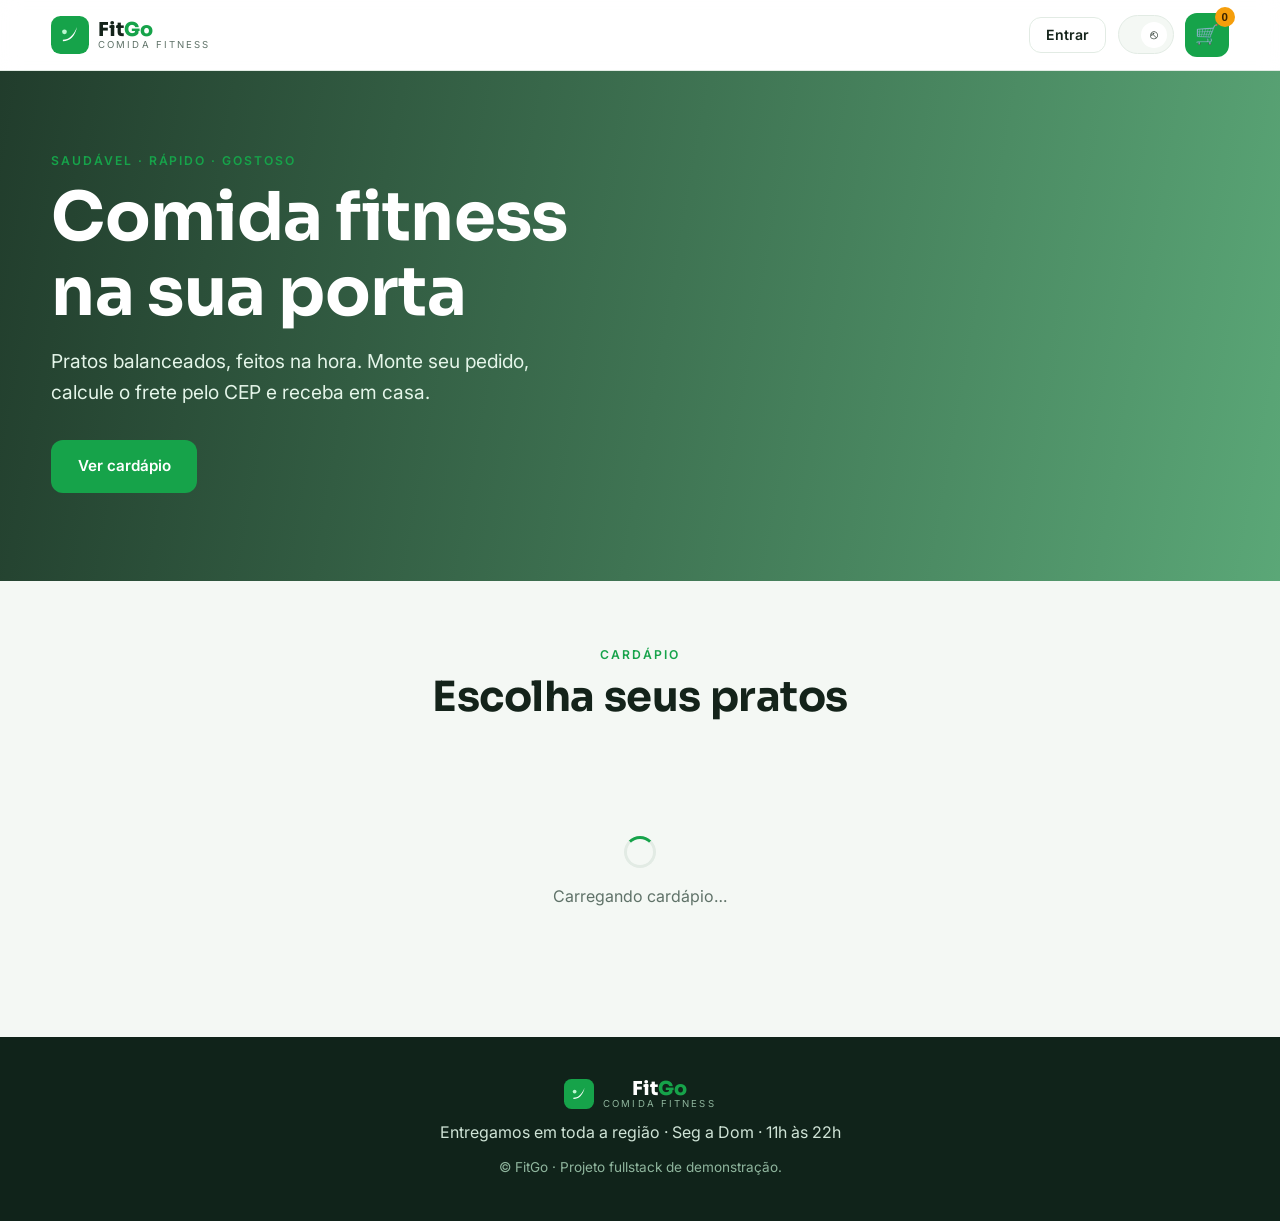
==== index.html @ 411060ad "FitGo: delivery fitness fullstack (login/cadastro, carrinho, frete por CEP+distancia, mensagem e his" ====
<!DOCTYPE html>
<html lang="pt-BR">
<head>
  <meta charset="UTF-8" />
  <meta name="viewport" content="width=device-width, initial-scale=1.0" />
  <meta name="description" content="FitGo — delivery de comida fitness. Peça pratos saudáveis, calcule o frete pelo seu endereço e receba em casa." />
  <title>FitGo · Delivery Fitness</title>
  <link rel="icon" href="favicon.svg" type="image/svg+xml" />
  <link rel="preconnect" href="https://fonts.googleapis.com" />
  <link rel="preconnect" href="https://fonts.gstatic.com" crossorigin />
  <link href="https://fonts.googleapis.com/css2?family=Sora:wght@600;700;800&family=Inter:wght@400;500;600&display=swap" rel="stylesheet" />
  <link rel="stylesheet" href="styles.css" />
</head>
<body>
  <header class="site-header" id="topo">
    <nav class="nav container">
      <a href="index.html" class="brand" aria-label="FitGo">
        <svg class="logo-mark" width="38" height="38" viewBox="0 0 48 48" aria-hidden="true">
          <rect width="48" height="48" rx="12" fill="#16a34a"/>
          <path d="M15 30c8 0 13-5 18-16-3 12-9 18-18 18z" fill="#fff"/>
          <circle cx="17" cy="20" r="3" fill="#bbf7d0"/>
        </svg>
        <span class="brand-text"><strong>Fit<span>Go</span></strong><small>Comida Fitness</small></span>
      </a>
      <div class="nav-actions">
        <a href="pedidos.html" class="nav-link" id="navPedidos" hidden>Meus pedidos</a>
        <button class="btn btn-ghost btn-sm" id="authBtn">Entrar</button>
        <span class="user-chip" id="userChip" hidden><span id="userEmail"></span><button id="logoutBtn" title="Sair">⎋</button></span>
        <button class="cart-btn" id="cartBtn" aria-label="Abrir carrinho">🛒<span class="cart-count" id="cartCount">0</span></button>
      </div>
    </nav>
  </header>

  <main>
    <section class="hero">
      <div class="hero-overlay"></div>
      <div class="container hero-inner">
        <p class="eyebrow">Saudável · rápido · gostoso</p>
        <h1>Comida fitness<br />na sua porta</h1>
        <p class="lead">Pratos balanceados, feitos na hora. Monte seu pedido, calcule o frete pelo CEP e receba em casa.</p>
        <a href="#cardapio" class="btn btn-primary">Ver cardápio</a>
      </div>
    </section>

    <section id="cardapio" class="menu">
      <div class="container">
        <div class="section-head">
          <p class="eyebrow">Cardápio</p>
          <h2>Escolha seus pratos</h2>
        </div>
        <div class="cat-tabs" id="catTabs"></div>
        <div class="menu-grid" id="menuGrid"><div class="state"><div class="spinner"></div>Carregando cardápio…</div></div>
      </div>
    </section>
  </main>

  <footer class="site-footer">
    <div class="container footer-inner">
      <span class="brand">
        <svg class="logo-mark" width="30" height="30" viewBox="0 0 48 48" aria-hidden="true">
          <rect width="48" height="48" rx="12" fill="#16a34a"/>
          <path d="M15 30c8 0 13-5 18-16-3 12-9 18-18 18z" fill="#fff"/>
          <circle cx="17" cy="20" r="3" fill="#bbf7d0"/>
        </svg>
        <span class="brand-text"><strong>Fit<span>Go</span></strong><small>Comida Fitness</small></span>
      </span>
      <p>Entregamos em toda a região · Seg a Dom · 11h às 22h</p>
      <p class="muted">© <span id="year"></span> FitGo · Projeto fullstack de demonstração.</p>
    </div>
  </footer>

  <!-- Carrinho (drawer) -->
  <div class="drawer" id="cartDrawer" hidden>
    <div class="drawer-backdrop" data-close-cart></div>
    <aside class="drawer-panel" role="dialog" aria-modal="true">
      <div class="drawer-head">
        <h2>Seu pedido</h2>
        <button class="drawer-close" data-close-cart aria-label="Fechar">×</button>
      </div>
      <div class="cart-items" id="cartItems"></div>

      <div class="cart-address" id="cartAddress">
        <h3>Endereço de entrega</h3>
        <div class="addr-grid">
          <label class="cep">CEP<input type="text" id="aCep" placeholder="00000-000" inputmode="numeric" maxlength="9" /></label>
          <label class="num">Número<input type="text" id="aNum" placeholder="123" /></label>
          <label class="rua">Rua<input type="text" id="aRua" placeholder="Rua / Av." /></label>
          <label class="bairro">Bairro<input type="text" id="aBairro" placeholder="Bairro" /></label>
          <label class="cidade">Cidade<input type="text" id="aCidade" placeholder="Cidade" /></label>
          <label class="uf">UF<input type="text" id="aUf" placeholder="SP" maxlength="2" /></label>
          <label class="comp">Complemento<input type="text" id="aComp" placeholder="Apto, bloco, referência" /></label>
        </div>
        <button class="btn btn-ghost btn-block" id="freteBtn">Calcular frete</button>
        <p class="frete-msg" id="freteMsg"></p>
      </div>

      <div class="cart-totals" id="cartTotals"></div>
      <button class="btn btn-primary btn-block" id="checkoutBtn" disabled>Finalizar pedido</button>
      <p class="cart-hint" id="cartHint"></p>
    </aside>
  </div>

  <!-- Modal de login / cadastro -->
  <div class="modal" id="authModal" hidden>
    <div class="modal-backdrop" data-close-auth></div>
    <div class="modal-card" role="dialog" aria-modal="true">
      <button class="modal-close" data-close-auth aria-label="Fechar">×</button>
      <div class="auth-tabs">
        <button class="auth-tab active" data-tab="login">Entrar</button>
        <button class="auth-tab" data-tab="signup">Criar conta</button>
      </div>
      <form id="authForm">
        <label id="nomeField" hidden>Nome<input type="text" id="auNome" placeholder="Seu nome" /></label>
        <label>E-mail<input type="email" id="auEmail" required placeholder="voce@email.com" autocomplete="email" /></label>
        <label>Senha<input type="password" id="auSenha" required placeholder="mínimo 6 caracteres" autocomplete="current-password" /></label>
        <button type="submit" class="btn btn-primary btn-block" id="authSubmit">Entrar</button>
        <p class="form-error" id="authError"></p>
      </form>
    </div>
  </div>

  <!-- Modal de pedido finalizado -->
  <div class="modal" id="okModal" hidden>
    <div class="modal-backdrop" data-close-ok></div>
    <div class="modal-card" role="dialog" aria-modal="true">
      <button class="modal-close" data-close-ok aria-label="Fechar">×</button>
      <div class="ok-head"><span class="ok-ico">✅</span><h2>Pedido registrado!</h2></div>
      <p class="ok-sub">Confira o resumo — você pode enviar direto pra loja no WhatsApp.</p>
      <pre class="order-msg" id="orderMsg"></pre>
      <a class="btn btn-primary btn-block" id="waBtn" target="_blank" rel="noopener">Enviar no WhatsApp</a>
      <button class="btn btn-ghost btn-block" id="copyBtn">Copiar mensagem</button>
    </div>
  </div>

  <div class="toast" id="toast" hidden></div>
  <script type="module" src="app.js"></script>
</body>
</html>
---- styles.css ----
:root {
  --bg: #f4f8f4;
  --surface: #ffffff;
  --ink: #14231a;
  --muted: #5f7268;
  --brand: #16a34a;
  --brand-dark: #12813c;
  --brand-light: #22c55e;
  --accent: #f59e0b;
  --line: #e2ebe4;
  --radius: 16px;
  --shadow: 0 18px 45px -24px rgba(20, 60, 35, .3);
}
* { margin: 0; padding: 0; box-sizing: border-box; }
html { scroll-behavior: smooth; }
body { font-family: 'Inter', system-ui, sans-serif; background: var(--bg); color: var(--ink); line-height: 1.6; -webkit-font-smoothing: antialiased; }
img { max-width: 100%; display: block; }
a { color: inherit; text-decoration: none; }
.container { width: min(1180px, 92%); margin-inline: auto; }
h1, h2, h3 { font-family: 'Sora', sans-serif; font-weight: 700; line-height: 1.12; letter-spacing: -.01em; }
.eyebrow { text-transform: uppercase; letter-spacing: .16em; font-size: .76rem; font-weight: 600; color: var(--brand); margin-bottom: .6rem; }

.btn { display: inline-flex; align-items: center; justify-content: center; gap: .45rem; font-weight: 600; font-size: .95rem; padding: .85rem 1.6rem; border-radius: 12px; border: 1.5px solid transparent; cursor: pointer; transition: transform .15s ease, background .2s ease, color .2s ease, border-color .2s ease; font-family: inherit; }
.btn:hover { transform: translateY(-2px); }
.btn:disabled { opacity: .5; cursor: not-allowed; transform: none; }
.btn-primary { background: var(--brand); color: #fff; }
.btn-primary:hover { background: var(--brand-dark); }
.btn-ghost { background: transparent; color: var(--ink); border-color: var(--line); }
.btn-ghost:hover { border-color: var(--brand); color: var(--brand); }
.btn-sm { padding: .55rem 1rem; font-size: .88rem; }
.btn-block { width: 100%; }

/* Logo */
.brand { display: inline-flex; align-items: center; gap: .55rem; }
.brand-text { display: flex; flex-direction: column; line-height: 1.05; }
.brand-text strong { font-family: 'Sora', sans-serif; font-size: 1.2rem; font-weight: 800; }
.brand-text strong span { color: var(--brand); }
.brand-text small { font-size: .6rem; text-transform: uppercase; letter-spacing: .22em; color: var(--muted); }

.site-header { position: sticky; top: 0; z-index: 50; background: rgba(255,255,255,.92); backdrop-filter: blur(10px); border-bottom: 1px solid var(--line); }
.nav { display: flex; align-items: center; justify-content: space-between; padding: .8rem 0; }
.nav-actions { display: flex; align-items: center; gap: .7rem; }
.nav-link { font-weight: 600; font-size: .9rem; color: var(--muted); }
.nav-link:hover { color: var(--brand); }
.user-chip { display: inline-flex; align-items: center; gap: .5rem; background: var(--bg); border: 1px solid var(--line); border-radius: 999px; padding: .35rem .35rem .35rem .9rem; font-size: .84rem; color: var(--muted); }
.user-chip button { border: 0; background: var(--surface); width: 26px; height: 26px; border-radius: 50%; cursor: pointer; color: var(--ink); }
.cart-btn { position: relative; background: var(--brand); color: #fff; border: 0; width: 44px; height: 44px; border-radius: 12px; font-size: 1.2rem; cursor: pointer; }
.cart-count { position: absolute; top: -6px; right: -6px; background: var(--accent); color: #3a2400; font-size: .72rem; font-weight: 700; min-width: 20px; height: 20px; border-radius: 999px; display: grid; place-items: center; padding: 0 4px; }

/* Hero */
.hero { position: relative; overflow: hidden; color: #fff;
  background: url('https://images.unsplash.com/photo-1512621776951-a57141f2eefd?auto=format&fit=crop&w=1600&q=80') center/cover; }
.hero-overlay { position: absolute; inset: 0; background: linear-gradient(100deg, rgba(10,40,22,.9), rgba(18,129,60,.68)); }
.hero-inner { position: relative; z-index: 1; padding: 5rem 0 5.5rem; }
.hero h1 { font-size: clamp(2.4rem, 6vw, 4.2rem); margin-bottom: 1rem; }
.hero .lead { font-size: 1.2rem; color: #e4f5e9; max-width: 44ch; margin-bottom: 2rem; }

/* Menu */
.menu { padding: 4rem 0 5rem; }
.section-head { text-align: center; max-width: 560px; margin: 0 auto 2rem; }
.section-head h2 { font-size: clamp(1.8rem, 4vw, 2.6rem); }
.cat-tabs { display: flex; flex-wrap: wrap; justify-content: center; gap: .6rem; margin-bottom: 2.2rem; }
.cat-tab { background: var(--surface); border: 1.5px solid var(--line); border-radius: 999px; padding: .55rem 1.2rem; font: inherit; font-weight: 600; font-size: .9rem; color: var(--muted); cursor: pointer; transition: .2s; }
.cat-tab:hover { border-color: var(--brand); }
.cat-tab.active { background: var(--brand); color: #fff; border-color: var(--brand); }

.menu-grid { display: grid; grid-template-columns: repeat(auto-fill, minmax(260px, 1fr)); gap: 1.4rem; }
.dish-card { background: var(--surface); border: 1px solid var(--line); border-radius: var(--radius); overflow: hidden; box-shadow: var(--shadow); display: flex; flex-direction: column; }
.dish-card .dc-img { aspect-ratio: 16/10; object-fit: cover; }
.dc-body { padding: 1.1rem 1.2rem 1.3rem; display: flex; flex-direction: column; flex: 1; }
.dc-cat { font-size: .7rem; font-weight: 700; text-transform: uppercase; letter-spacing: .08em; color: var(--brand); }
.dc-body h3 { font-size: 1.12rem; margin: .3rem 0 .3rem; font-family: 'Inter', sans-serif; font-weight: 600; }
.dc-desc { color: var(--muted); font-size: .88rem; flex: 1; }
.dc-kcal { display: inline-block; margin: .6rem 0; font-size: .75rem; color: var(--muted); background: var(--bg); border-radius: 999px; padding: .2rem .6rem; }
.dc-foot { display: flex; align-items: center; justify-content: space-between; gap: .6rem; margin-top: .4rem; }
.dc-price { font-family: 'Sora', sans-serif; font-weight: 700; font-size: 1.25rem; color: var(--brand); }
.dc-add { background: var(--brand); color: #fff; border: 0; border-radius: 10px; padding: .55rem .9rem; font: inherit; font-weight: 600; font-size: .85rem; cursor: pointer; }
.dc-add:hover { background: var(--brand-dark); }

.state { text-align: center; padding: 3rem 1rem; color: var(--muted); grid-column: 1/-1; }
.state.error { color: #c0392b; }
.spinner { width: 32px; height: 32px; border: 3px solid var(--line); border-top-color: var(--brand); border-radius: 50%; margin: 0 auto 1rem; animation: spin 1s linear infinite; }
@keyframes spin { to { transform: rotate(360deg); } }

/* Footer */
.site-footer { background: #10231a; color: #cfe3d6; padding: 2.6rem 0; text-align: center; }
.footer-inner { display: grid; gap: .7rem; justify-items: center; }
.site-footer .brand-text strong { color: #fff; }
.site-footer .brand-text small { color: #8fb59d; }
.muted { color: #8fb59d; font-size: .85rem; }

/* Drawer (carrinho) */
.drawer { position: fixed; inset: 0; z-index: 90; }
.drawer[hidden] { display: none; }
.drawer-backdrop { position: absolute; inset: 0; background: rgba(10,30,18,.5); backdrop-filter: blur(2px); }
.drawer-panel { position: absolute; top: 0; right: 0; height: 100%; width: min(430px, 100%); background: var(--surface); box-shadow: var(--shadow); padding: 1.4rem; overflow-y: auto; display: flex; flex-direction: column; gap: 1rem; }
.drawer-head { display: flex; align-items: center; justify-content: space-between; }
.drawer-head h2 { font-size: 1.5rem; }
.drawer-close { border: 0; background: var(--bg); width: 38px; height: 38px; border-radius: 50%; font-size: 1.4rem; cursor: pointer; }
.cart-items { display: grid; gap: .7rem; }
.cart-empty { color: var(--muted); text-align: center; padding: 2rem 0; }
.ci { display: grid; grid-template-columns: 1fr auto; gap: .3rem .8rem; align-items: center; border-bottom: 1px solid var(--line); padding-bottom: .7rem; }
.ci-name { font-weight: 600; font-size: .95rem; }
.ci-price { color: var(--muted); font-size: .85rem; }
.ci-qty { display: inline-flex; align-items: center; gap: .5rem; }
.ci-qty button { width: 26px; height: 26px; border-radius: 7px; border: 1px solid var(--line); background: var(--bg); cursor: pointer; font-weight: 700; color: var(--ink); }
.ci-sub { font-weight: 700; color: var(--brand); white-space: nowrap; }

.cart-address h3, .cart-totals h3 { font-size: 1.1rem; margin-bottom: .6rem; }
.addr-grid { display: grid; grid-template-columns: repeat(6, 1fr); gap: .6rem; }
.addr-grid label { display: flex; flex-direction: column; font-size: .72rem; font-weight: 600; text-transform: uppercase; letter-spacing: .04em; color: var(--muted); gap: .25rem; }
.addr-grid input { padding: .55rem .6rem; font: inherit; border: 1px solid var(--line); border-radius: 8px; background: var(--bg); color: var(--ink); }
.addr-grid input:focus { outline: 2px solid var(--brand); border-color: transparent; }
.addr-grid .cep { grid-column: span 3; }
.addr-grid .num { grid-column: span 3; }
.addr-grid .rua { grid-column: span 6; }
.addr-grid .bairro { grid-column: span 3; }
.addr-grid .cidade { grid-column: span 2; }
.addr-grid .uf { grid-column: span 1; }
.addr-grid .comp { grid-column: span 6; }
.frete-msg { font-size: .84rem; margin-top: .5rem; color: var(--muted); }
.frete-msg.ok { color: var(--brand); font-weight: 600; }
.frete-msg.err { color: #c0392b; }

.cart-totals { display: grid; gap: .35rem; border-top: 1px dashed var(--line); padding-top: .9rem; }
.tot-row { display: flex; justify-content: space-between; font-size: .95rem; color: var(--muted); }
.tot-row.grand { font-family: 'Sora', sans-serif; font-weight: 700; font-size: 1.2rem; color: var(--ink); margin-top: .3rem; }
.tot-row.grand span:last-child { color: var(--brand); }
.cart-hint { font-size: .8rem; color: var(--muted); text-align: center; }

/* Modais */
.modal { position: fixed; inset: 0; z-index: 100; display: grid; place-items: center; padding: 1.2rem; }
.modal[hidden] { display: none; }
.modal-backdrop { position: absolute; inset: 0; background: rgba(10,30,18,.55); backdrop-filter: blur(3px); }
.modal-card { position: relative; z-index: 1; background: var(--surface); border-radius: var(--radius); width: min(460px, 100%); max-height: 90vh; overflow-y: auto; padding: 2rem; box-shadow: var(--shadow); }
.modal-close { position: absolute; top: .7rem; right: .8rem; width: 36px; height: 36px; border-radius: 50%; border: 0; background: var(--bg); font-size: 1.4rem; cursor: pointer; }
.auth-tabs { display: flex; gap: .5rem; margin-bottom: 1.4rem; }
.auth-tab { flex: 1; padding: .7rem; border: 0; background: var(--bg); border-radius: 10px; font: inherit; font-weight: 600; color: var(--muted); cursor: pointer; }
.auth-tab.active { background: var(--brand); color: #fff; }
#authForm label, .modal label { display: block; font-size: .84rem; font-weight: 600; color: var(--muted); margin-bottom: 1rem; }
#authForm input { width: 100%; margin-top: .35rem; padding: .8rem .9rem; font: inherit; background: var(--bg); border: 1px solid var(--line); border-radius: 10px; color: var(--ink); }
#authForm input:focus { outline: 2px solid var(--brand); border-color: transparent; }
.form-error { color: #c0392b; font-size: .86rem; margin-top: .6rem; text-align: center; min-height: 1rem; }

.ok-head { display: flex; align-items: center; gap: .7rem; margin-bottom: .3rem; }
.ok-ico { font-size: 1.8rem; }
.ok-sub { color: var(--muted); font-size: .9rem; margin-bottom: 1rem; }
.order-msg { background: var(--bg); border: 1px solid var(--line); border-radius: 10px; padding: 1rem; font-family: ui-monospace, 'SF Mono', Menlo, monospace; font-size: .82rem; white-space: pre-wrap; line-height: 1.5; max-height: 300px; overflow-y: auto; margin-bottom: 1rem; }
.okModal .btn { margin-bottom: .6rem; }
#okModal .btn-ghost { margin-top: .6rem; }

/* Toast */
.toast { position: fixed; bottom: 1.5rem; left: 50%; transform: translateX(-50%); background: var(--ink); color: #fff; font-weight: 600; padding: .8rem 1.4rem; border-radius: 10px; font-size: .9rem; box-shadow: var(--shadow); z-index: 200; }
.toast.err { background: #c0392b; }

/* Pedidos (histórico) */
.page-hero { position: relative; color: #fff; text-align: center; overflow: hidden;
  background: linear-gradient(100deg, rgba(10,40,22,.9), rgba(18,129,60,.7)), url('https://images.unsplash.com/photo-1490645935967-10de6ba17061?auto=format&fit=crop&w=1600&q=80') center/cover; }
.page-hero .container { position: relative; z-index: 1; padding: 3.5rem 0; }
.page-hero h1 { font-size: clamp(2rem, 5vw, 3.2rem); }
.orders { padding: 3rem 0 5rem; }
.order-card { background: var(--surface); border: 1px solid var(--line); border-radius: var(--radius); padding: 1.3rem 1.4rem; margin-bottom: 1rem; box-shadow: var(--shadow); }
.order-top { display: flex; flex-wrap: wrap; justify-content: space-between; gap: .5rem; align-items: baseline; margin-bottom: .6rem; }
.order-top h3 { font-size: 1.1rem; }
.order-date { color: var(--muted); font-size: .86rem; }
.order-status { font-size: .72rem; font-weight: 700; text-transform: uppercase; letter-spacing: .05em; color: var(--brand); background: #e7f7ec; padding: .2rem .6rem; border-radius: 999px; }
.order-items { color: var(--muted); font-size: .9rem; margin-bottom: .5rem; }
.order-tot { font-family: 'Sora', sans-serif; font-weight: 700; color: var(--brand); }

@media (max-width: 640px) {
  .menu-grid { grid-template-columns: 1fr 1fr; }
  .brand-text small { display: none; }
}
@media (max-width: 460px) {
  .menu-grid { grid-template-columns: 1fr; }
  .addr-grid .cidade { grid-column: span 4; }
}
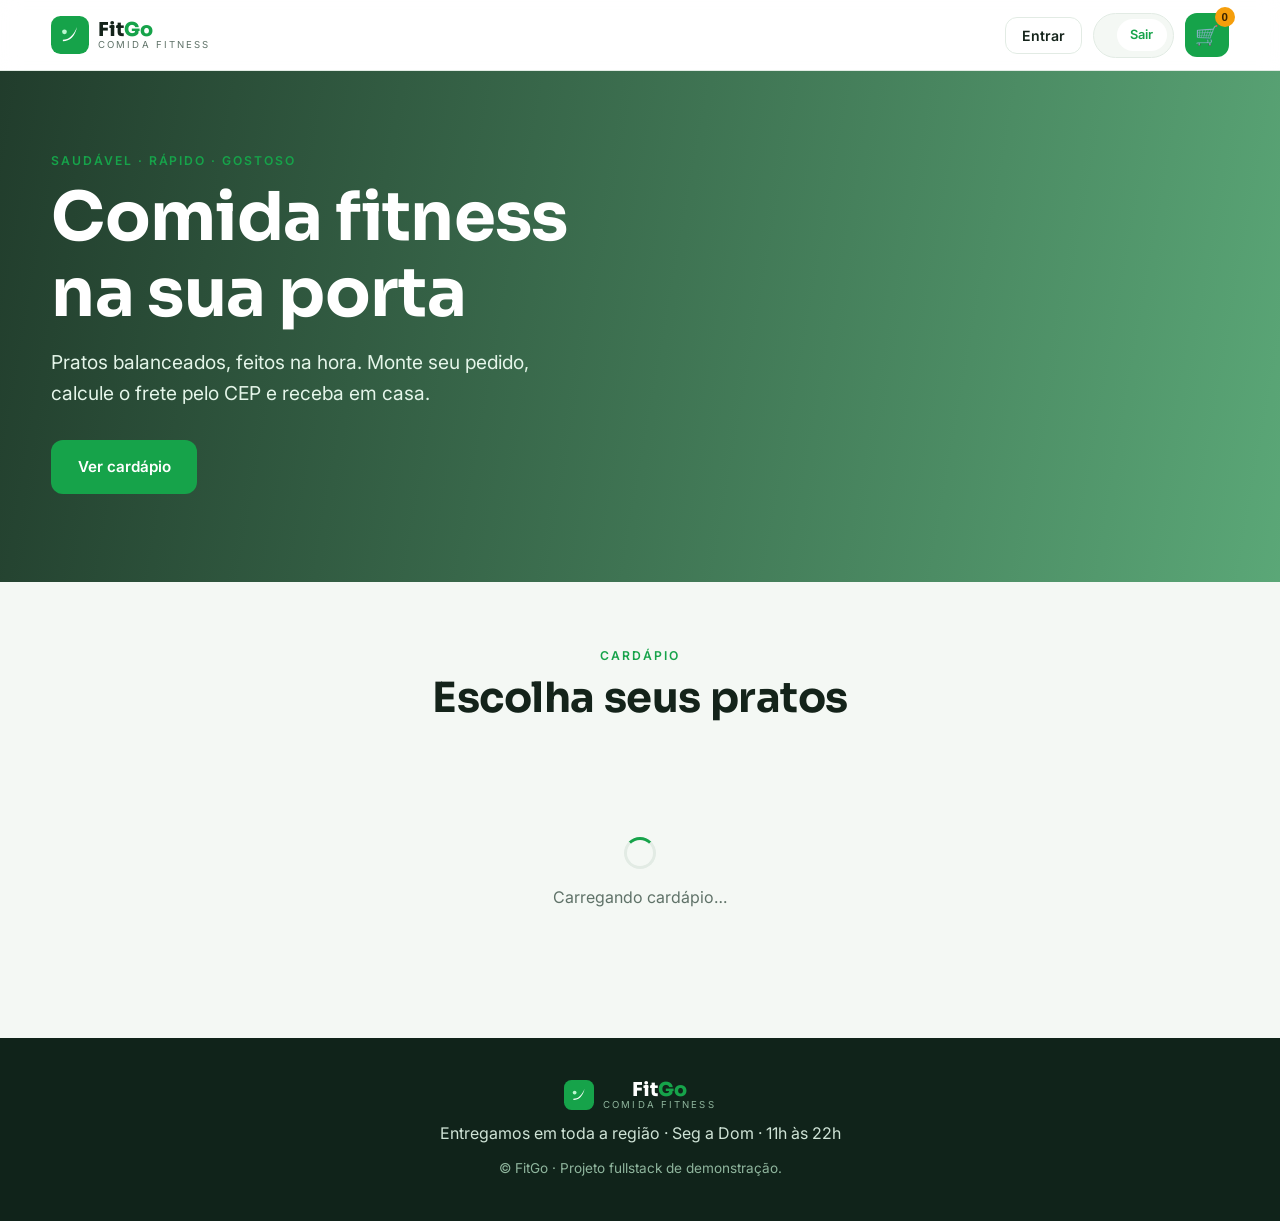
==== commit b1fc14f9: "Corrige botao Sair (texto no lugar do simbolo estranho) e logout mais robusto" ====
--- a/index.html
+++ b/index.html
@@ -25,7 +25,7 @@
       <div class="nav-actions">
         <a href="pedidos.html" class="nav-link" id="navPedidos" hidden>Meus pedidos</a>
         <button class="btn btn-ghost btn-sm" id="authBtn">Entrar</button>
-        <span class="user-chip" id="userChip" hidden><span id="userEmail"></span><button id="logoutBtn" title="Sair">⎋</button></span>
+        <span class="user-chip" id="userChip" hidden><span id="userEmail"></span><button id="logoutBtn" type="button" title="Sair da conta">Sair</button></span>
         <button class="cart-btn" id="cartBtn" aria-label="Abrir carrinho">🛒<span class="cart-count" id="cartCount">0</span></button>
       </div>
     </nav>
--- a/styles.css
+++ b/styles.css
@@ -43,7 +43,8 @@
 .nav-link { font-weight: 600; font-size: .9rem; color: var(--muted); }
 .nav-link:hover { color: var(--brand); }
 .user-chip { display: inline-flex; align-items: center; gap: .5rem; background: var(--bg); border: 1px solid var(--line); border-radius: 999px; padding: .35rem .35rem .35rem .9rem; font-size: .84rem; color: var(--muted); }
-.user-chip button { border: 0; background: var(--surface); width: 26px; height: 26px; border-radius: 50%; cursor: pointer; color: var(--ink); }
+.user-chip button { border: 0; background: var(--surface); border-radius: 999px; padding: .35rem .85rem; cursor: pointer; color: var(--brand); font: inherit; font-size: .8rem; font-weight: 600; transition: background .2s ease, color .2s ease; }
+.user-chip button:hover { background: var(--brand); color: #fff; }
 .cart-btn { position: relative; background: var(--brand); color: #fff; border: 0; width: 44px; height: 44px; border-radius: 12px; font-size: 1.2rem; cursor: pointer; }
 .cart-count { position: absolute; top: -6px; right: -6px; background: var(--accent); color: #3a2400; font-size: .72rem; font-weight: 700; min-width: 20px; height: 20px; border-radius: 999px; display: grid; place-items: center; padding: 0 4px; }
 
